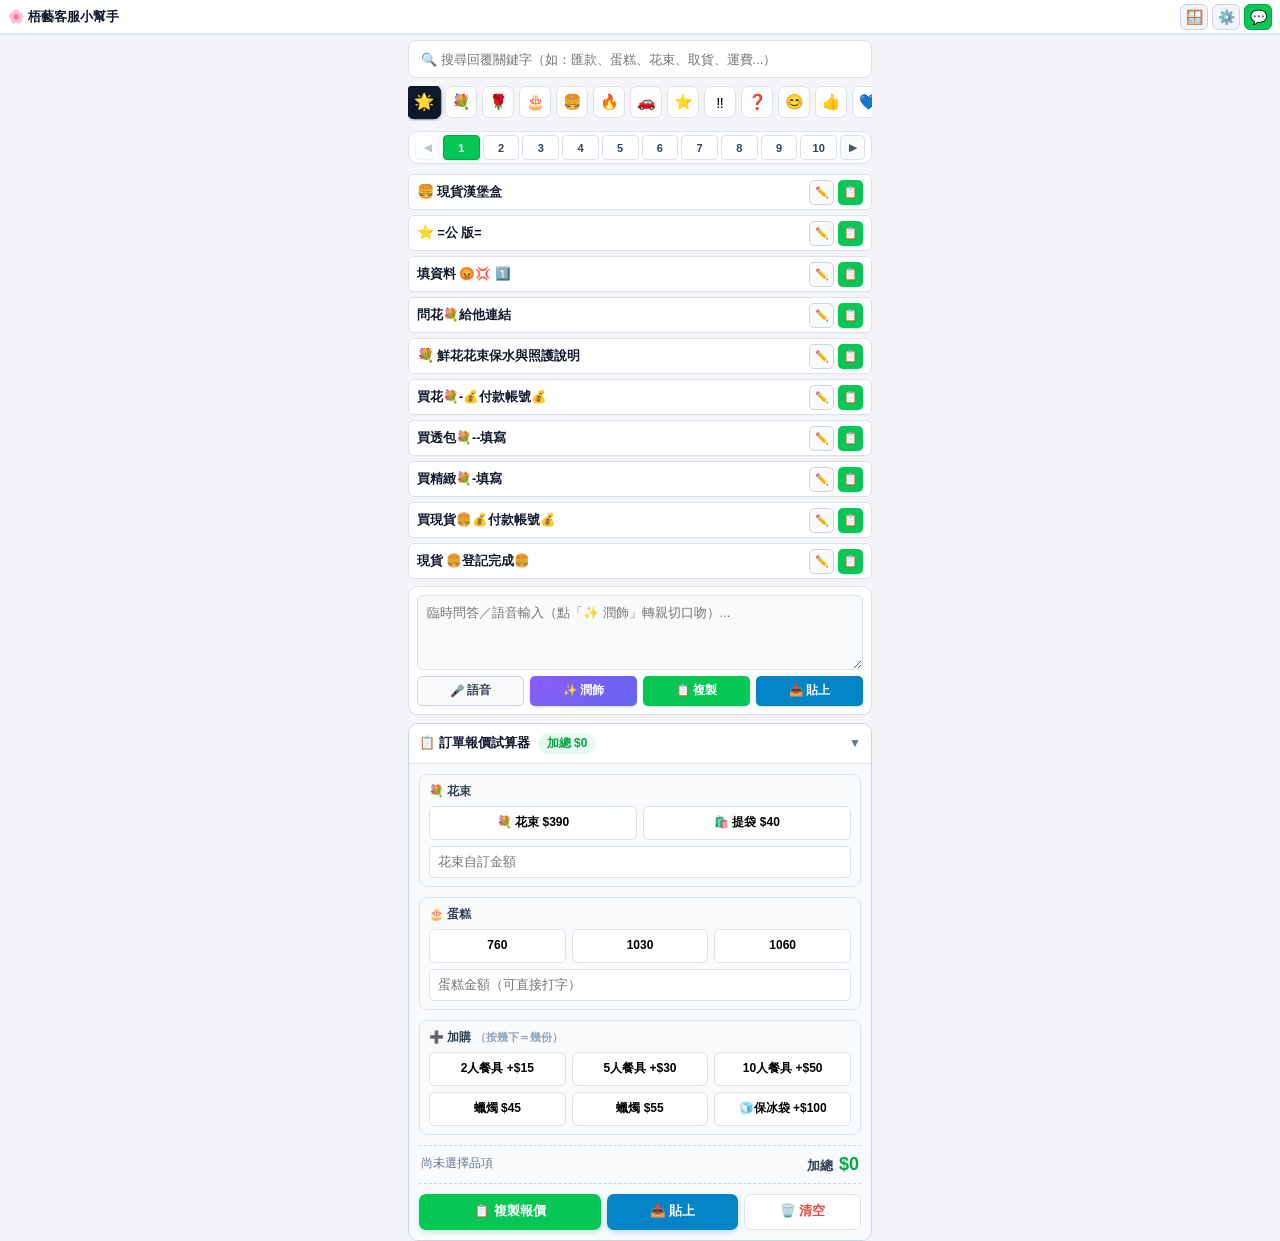
==== wuyi-quick-reply-extension/sidepanel.html @ 1330f74b "整理 1.0.6 擴充來源為可審閱目錄 Co-authored-by: wuyi-studio <wuyi-studio@users.noreply.github.com>" ====
<!DOCTYPE html>
<html lang="zh-Hant">
<head>
  <meta charset="UTF-8">
  <meta name="viewport" content="width=device-width, initial-scale=1.0">
  <title>梧藝客服小幫手</title>
  <link rel="stylesheet" href="sidepanel.css">
  <link rel="stylesheet" href="extension.css">
</head>
<body class="mode-right">

  <!-- 頂部固定資訊列 -->
  <header class="top-header sp-header">
    <span class="app-title">🌸 梧藝客服小幫手</span>
    <div class="sp-header-icons">
      <button type="button" class="sp-icon-btn" id="btnWindowToggle" title="切換成小視窗" aria-label="切換成小視窗">🪟</button>
      <button type="button" class="sp-icon-btn" data-on-click="openManageModal()" title="管理／匯入常用回覆" aria-label="管理／匯入">⚙️</button>
      <a href="https://chat.line.biz/" target="_blank" rel="noopener" class="sp-icon-btn sp-icon-line" title="在新分頁開啟 LINE 官方帳號網頁版聊天" aria-label="開啟 LINE 聊天">💬</a>
    </div>
  </header>

  <main class="container">

    <!-- 1. 常用回覆問題列表 (左欄 / 置頂) -->
    <section class="faq-section">
      <!-- 搜尋與分類膠囊 (純 EMOJI) -->
      <div class="search-filter-row">
        <input type="text" class="search-input-box" id="searchInput" placeholder="🔍 搜尋回覆關鍵字（如：匯款、蛋糕、花束、取貨、運費...）" data-on-input="filterReplies()">
        <div class="category-pills">
          <button type="button" class="cat-pill active" data-on-click="selectCategory('all', this)">🌟</button>
          <button type="button" class="cat-pill" data-on-click="selectCategory('💐', this)">💐</button>
          <button type="button" class="cat-pill" data-on-click="selectCategory('🌹', this)">🌹</button>
          <button type="button" class="cat-pill" data-on-click="selectCategory('🎂', this)">🎂</button>
          <button type="button" class="cat-pill" data-on-click="selectCategory('🍔', this)">🍔</button>
          <button type="button" class="cat-pill" data-on-click="selectCategory('🔥', this)">🔥</button>
          <button type="button" class="cat-pill" data-on-click="selectCategory('🚗', this)">🚗</button>
          <button type="button" class="cat-pill" data-on-click="selectCategory('⭐️', this)">⭐️</button>
          <button type="button" class="cat-pill" data-on-click="selectCategory('‼️', this)">‼️</button>
          <button type="button" class="cat-pill" data-on-click="selectCategory('❓', this)">❓</button>
          <button type="button" class="cat-pill" data-on-click="selectCategory('😊', this)">😊</button>
          <button type="button" class="cat-pill" data-on-click="selectCategory('👍', this)">👍</button>
          <button type="button" class="cat-pill" data-on-click="selectCategory('💙', this)">💙</button>
          <button type="button" class="cat-pill" data-on-click="selectCategory('❤️', this)">❤️</button>
        </div>
      </div>

      <!-- 10 頁切換列 (極簡單列) -->
      <div class="page-nav-container">
        <div class="page-pills-row" id="mainPagePills">
          <!-- ◀ 1 2 3 4 5 6 7 8 9 10 ▶ 由 JS 動態生成 -->
        </div>
      </div>

      <!-- 回覆問題列表 (只顯示標題與三按鈕) -->
      <div class="reply-cards-list" id="repliesContainer">
        <!-- 由 JavaScript 動態渲染回覆卡片 -->
      </div>
    </section>

    <!-- 右側輔助區塊 (靠下分割時顯示於右欄，靠右分割時順排在下方) -->
    <div class="side-dock-container">
      <!-- 2. 精簡版：語音輸入 ＆ AI 潤飾快速條 (單列整合) -->
      <section class="compact-ai-bar sp-ai-bar">
        <textarea class="compact-ai-textarea sp-ai-textarea" id="draftInput" rows="3" placeholder="臨時問答／語音輸入（點「✨ 潤飾」轉親切口吻）..."></textarea>
        <div class="sp-ai-actions">
          <button type="button" class="btn-voice-pill" id="btnVoice" data-on-click="toggleVoiceInput()" title="點擊語音輸入">
            <span id="voiceIcon">🎤</span>
            <span id="voiceText">語音</span>
          </button>
          <button type="button" class="btn-ai-pill" data-on-click="polishWithAI()" title="AI 一鍵潤飾為客氣親切口吻">
            <span>✨ 潤飾</span>
          </button>
          <button type="button" class="btn-copy-pill" data-on-click="copyDraftText()" title="複製到剪貼簿">
            <span>📋 複製</span>
          </button>
          <button type="button" class="btn-copy-pill btn-paste-pill" data-on-click="pasteDraftText()" title="貼進目前開著的 LINE 客人對話框（不會自動傳送）">
            <span>📥 貼上</span>
          </button>
        </div>
      </section>

      <!-- 3. 收摺式：訂單報價試算器 (原本小幫手功能完整保留) -->
      <section class="collapse-card sp-quote" id="quoteCollapse">
        <div class="collapse-header" data-on-click="toggleQuoteCollapse()">
          <div class="collapse-title-group">
            <span class="collapse-title">📋 訂單報價試算器</span>
            <span class="collapse-total-pill" id="totalBadge">加總 $0</span>
          </div>
          <span class="collapse-arrow">▼</span>
        </div>

        <div class="collapse-body sp-quote-body">
          <div class="sp-q-section">
            <div class="sp-q-title">💐 花束</div>
            <div class="sp-q-grid sp-q-grid-2">
              <button type="button" class="btn-item-toggle" id="btnFlower" data-on-click="toggleFlower()">💐 花束 $390</button>
              <button type="button" class="btn-item-toggle" id="btnBag" data-on-click="toggleBag()">🛍️ 提袋 $40</button>
            </div>
            <input type="number" class="q-input sp-q-input" id="flowerCustomPrice" placeholder="花束自訂金額" data-on-input="onFlowerCustomInput()">
          </div>

          <div class="sp-q-section">
            <div class="sp-q-title">🎂 蛋糕</div>
            <div class="sp-q-grid sp-q-grid-3">
              <button type="button" class="btn-item-toggle" id="cp760" data-on-click="setCakePreset(760)">760</button>
              <button type="button" class="btn-item-toggle" id="cp1030" data-on-click="setCakePreset(1030)">1030</button>
              <button type="button" class="btn-item-toggle" id="cp1060" data-on-click="setCakePreset(1060)">1060</button>
            </div>
            <input type="number" class="q-input sp-q-input" id="cakeCustomPrice" placeholder="蛋糕金額（可直接打字）" data-on-input="onCakeCustomInput()">
          </div>

          <div class="sp-q-section">
            <div class="sp-q-title">➕ 加購 <span class="sp-q-hint">（按幾下＝幾份）</span></div>
            <div class="sp-q-grid sp-q-grid-3">
              <button type="button" class="btn-addon-cycle" id="btnU2" data-on-click="cycleAddon('u2', 15, '2人餐具')">2人餐具 +$15</button>
              <button type="button" class="btn-addon-cycle" id="btnU5" data-on-click="cycleAddon('u5', 30, '5人餐具')">5人餐具 +$30</button>
              <button type="button" class="btn-addon-cycle" id="btnU10" data-on-click="cycleAddon('u10', 50, '10人餐具')">10人餐具 +$50</button>
              <button type="button" class="btn-addon-cycle" id="btnC45" data-on-click="cycleAddon('c45', 45, '蠟燭$45')">蠟燭 $45</button>
              <button type="button" class="btn-addon-cycle" id="btnC55" data-on-click="cycleAddon('c55', 55, '蠟燭$55')">蠟燭 $55</button>
              <button type="button" class="btn-addon-cycle" id="btnIce" data-on-click="toggleIceBag()">🧊保冰袋 +$100</button>
            </div>
          </div>

          <div class="sp-q-total">
            <div class="sp-q-total-items" id="quoteTotalItems">尚未選擇品項</div>
            <div class="sp-q-total-sum">加總 <b id="quoteTotalValue">$0</b></div>
          </div>

          <div class="sp-q-actions">
            <button type="button" class="btn-quote-copy" data-on-click="copyQuoteText()"><span>📋 複製報價</span></button>
            <button type="button" class="btn-quote-copy btn-quote-paste" data-on-click="pasteQuoteText()" title="貼進目前開著的 LINE 客人對話框（不會自動傳送）"><span>📥 貼上</span></button>
            <button type="button" class="btn-quote-reset" data-on-click="resetQuote()"><span>🗑️ 清空</span></button>
          </div>
        </div>
      </section>
    </div>

  </main>

  <!-- 管理與匯入常用回覆 Modal -->
  <div class="modal-backdrop" id="manageModal" data-on-click="closeModalOnBg(event)">
    <div class="modal-box">
      <div class="modal-top">
        <span class="modal-title">⚙️ 常用回覆管理與批次匯入</span>
        <button type="button" class="btn-modal-close" data-on-click="closeManageModal()">✕</button>
      </div>

      <!-- 分頁切換 -->
      <div class="modal-tab-bar">
        <button type="button" class="modal-tab-btn active" id="tabBtnBatch" data-on-click="switchModalTab('batch')">📥 10 筆匯入設定</button>
        <button type="button" class="modal-tab-btn" id="tabBtnSingle" data-on-click="switchModalTab('single')">➕ 新增單筆</button>
        <button type="button" class="modal-tab-btn" id="tabBtnList" data-on-click="switchModalTab('list')">📝 現有回覆清單</button>
      </div>

      <!-- Tab 1: 10 頁 x 10 欄位設定 -->
      <div class="modal-tab-content active" id="tabContentBatch">
        <div style="display:flex; justify-content:space-between; align-items:center; margin-bottom:8px; background:#f8fafc; padding:6px 8px; border-radius:6px; border:1px solid var(--border);">
          <span style="font-size:12px; font-weight:700; color:#0f172a;">選擇管理頁數：</span>
          <div class="modal-page-selector" id="modalPageSelector">
            <!-- 1 ~ 10 page buttons -->
          </div>
        </div>

        <div style="font-size:11.5px; color:#64748b; margin-bottom:6px; display:flex; justify-content:space-between; align-items:center;">
          <span>正在編輯：<b id="editingPageLabel" style="color:var(--primary-dark);">第 1 頁（欄位 #1 ~ #10）</b></span>
          <button type="button" class="btn-reset-data" style="padding:1px 6px; font-size:10.5px;" data-on-click="clearCurrentModalPageSlots()">清空本頁 10 格</button>
        </div>
        
        <div id="tenSlotsContainer" style="display:flex; flex-direction:column; gap:8px; max-height:330px; overflow-y:auto; padding-right:4px;">
          <!-- 10 個卡位由 JS 動態生成 -->
        </div>

        <div style="display:flex; justify-content:space-between; align-items:center; margin-top:10px; border-top:1px solid var(--border); padding-top:8px; gap:6px; flex-wrap:wrap;">
          <div style="display:flex; gap:4px;">
            <button type="button" class="btn-reset-data" data-on-click="exportBackupJson()" title="將所有編輯好的常用回覆下載為 JSON 備份檔">💾 備份下載</button>
            <button type="button" class="btn-reset-data" data-on-click="triggerImportJson()" title="還原上傳備份檔">📂 還原匯入</button>
            <input type="file" id="backupFileInput" accept=".json" style="display:none;" data-on-change="handleImportFile(event)">
            <button type="button" class="btn-reset-data" data-on-click="resetToDefaultReplies()">🔄 恢復官方</button>
          </div>
          <button type="button" class="btn-primary-modal" data-on-click="saveCurrentModalPageSlots()">💾 儲存本頁 10 筆回覆</button>
        </div>
      </div>

      <!-- Tab 2: 單筆新增 -->
      <div class="modal-tab-content" id="tabContentSingle">
        <div style="display:flex; flex-direction:column; gap:8px;">
          <div>
            <label style="font-size:11.5px; font-weight:700; color:#334155;">回覆標題：</label>
            <input type="text" id="newReplyTitle" class="modal-input" placeholder="例如：常客優惠折扣說明">
          </div>
          <div>
            <label style="font-size:11.5px; font-weight:700; color:#334155;">類別標籤：</label>
            <select id="newReplyCat" class="modal-input" style="font-size:14px;">
              <option value="💐">💐</option>
              <option value="🌹">🌹</option>
              <option value="🎂">🎂</option>
              <option value="🍔">🍔</option>
              <option value="🔥">🔥</option>
              <option value="🚗">🚗</option>
              <option value="⭐️">⭐️</option>
              <option value="‼️">‼️</option>
              <option value="❓">❓</option>
              <option value="😊">😊</option>
              <option value="👍">👍</option>
              <option value="💙">💙</option>
              <option value="❤️">❤️</option>
            </select>
          </div>
          <div>
            <label style="font-size:11.5px; font-weight:700; color:#334155;">回覆內文：</label>
            <textarea id="newReplyText" class="modal-textarea" style="height:100px;" placeholder="輸入完整回覆內容..."></textarea>
          </div>
          <button type="button" class="btn-primary-modal" style="width:100%; height:36px;" data-on-click="saveSingleReply()">
            ➕ 儲存新增回覆
          </button>
        </div>
      </div>

      <!-- Tab 3: 現有列表管理 (可刪除) -->
      <div class="modal-tab-content" id="tabContentList">
        <div id="modalRepliesList" style="display:flex; flex-direction:column; gap:6px; max-height:280px; overflow-y:auto;">
          <!-- 動態渲染清單與刪除按鈕 -->
        </div>
      </div>

    </div>
  </div>

  <!-- 單筆編輯 Modal (Requirement 4: 編輯文字內容) -->
  <div class="modal-backdrop" id="editModal" data-on-click="closeEditModalOnBg(event)">
    <div class="modal-box">
      <div class="modal-top">
        <span class="modal-title">✏️ 編輯回覆內容</span>
        <button type="button" class="btn-modal-close" data-on-click="closeEditModal()">✕</button>
      </div>
      <input type="hidden" id="editReplyId">
      <div style="display:flex; flex-direction:column; gap:9px;">
        <div>
          <label style="font-size:11.5px; font-weight:700; color:#334155;">回覆標題：</label>
          <input type="text" id="editReplyTitle" class="modal-input" placeholder="例如：玉山銀行匯款帳號">
        </div>
        <div>
          <label style="font-size:11.5px; font-weight:700; color:#334155;">類別標籤：</label>
          <select id="editReplyCat" class="modal-input" style="font-size:14px;">
            <option value="💐">💐</option>
            <option value="🌹">🌹</option>
            <option value="🎂">🎂</option>
            <option value="🍔">🍔</option>
            <option value="🔥">🔥</option>
            <option value="🚗">🚗</option>
            <option value="⭐️">⭐️</option>
            <option value="‼️">‼️</option>
            <option value="❓">❓</option>
            <option value="😊">😊</option>
            <option value="👍">👍</option>
            <option value="💙">💙</option>
            <option value="❤️">❤️</option>
          </select>
        </div>
        <div>
          <label style="font-size:11.5px; font-weight:700; color:#334155;">回覆文字內容：</label>
          <textarea id="editReplyText" class="modal-textarea" style="height:120px;" placeholder="輸入回覆內容..."></textarea>
        </div>
        <div style="display:flex; gap:8px; justify-content:flex-end; margin-top:4px;">
          <button type="button" class="btn-reset-data" data-on-click="closeEditModal()">取消</button>
          <button type="button" class="btn-primary-modal" data-on-click="saveEditReply()">💾 儲存修改</button>
        </div>
      </div>
    </div>
  </div>

  <!-- 移動欄位與換頁數 Modal (長按3秒觸發) -->
  <div class="modal-backdrop" id="moveModal" data-on-click="closeMoveModalOnBg(event)">
    <div class="modal-box" style="max-width: 440px;">
      <div class="modal-top">
        <span class="modal-title">📍 移動欄位與更換頁數</span>
        <button type="button" class="btn-modal-close" data-on-click="closeMoveModal()">✕</button>
      </div>

      <!-- 正在移動的項目提示 -->
      <div style="background:#f8fafc; border:1px solid #cbd5e1; border-radius:7px; padding:9px 12px; margin-bottom:12px;">
        <div style="font-size:11px; color:#64748b; margin-bottom:3px;">選取的回覆項目：</div>
        <div id="moveItemPreview" style="font-size:13.5px; font-weight:800; color:#0f172a; white-space:nowrap; overflow:hidden; text-overflow:ellipsis;">
          <!-- 項目標題 -->
        </div>
        <div style="font-size:11.5px; color:#0284c7; font-weight:700; margin-top:3px; display:flex; align-items:center; gap:4px;">
          <span>📌 目前位置：</span>
          <span id="moveSourceLocation" style="background:#e0f2fe; padding:1px 6px; border-radius:4px;">第 1 頁 - 欄位 #1</span>
        </div>
      </div>

      <!-- 1. 本頁快速微調順序 -->
      <div style="margin-bottom:14px; background:#fff; border:1px solid #e2e8f0; border-radius:7px; padding:9px 11px;">
        <div style="font-size:11.5px; font-weight:700; color:#334155; margin-bottom:6px;">⚡ 本頁快速微調順序：</div>
        <div style="display:grid; grid-template-columns: 1fr 1fr 1fr 1fr; gap:5px;">
          <button type="button" class="btn-reset-data" style="padding:6px 2px; font-size:11.5px; text-align:center;" data-on-click="moveSlotRelative(-1)">⬆️ 上移</button>
          <button type="button" class="btn-reset-data" style="padding:6px 2px; font-size:11.5px; text-align:center;" data-on-click="moveSlotRelative(1)">⬇️ 下移</button>
          <button type="button" class="btn-reset-data" style="padding:6px 2px; font-size:11.5px; text-align:center;" data-on-click="moveSlotToExtremes('top')">🔝 移到最前</button>
          <button type="button" class="btn-reset-data" style="padding:6px 2px; font-size:11.5px; text-align:center;" data-on-click="moveSlotToExtremes('bottom')">🔚 移到最後</button>
        </div>
      </div>

      <!-- 2. 指定移動至其他頁數或欄位 -->
      <div style="background:#fff; border:1px solid #e2e8f0; border-radius:7px; padding:9px 11px;">
        <div style="font-size:11.5px; font-weight:700; color:#334155; margin-bottom:6px;">🚀 指定跨頁／換欄位：</div>
        <div style="display:flex; gap:8px; align-items:center; margin-bottom:8px;">
          <div style="flex:1;">
            <label style="font-size:11px; font-weight:600; color:#64748b; display:block; margin-bottom:3px;">目標頁數 (1~10)：</label>
            <select id="targetPageSelect" class="modal-input" style="height:32px; font-size:12.5px;" data-on-change="updateTargetSlotOptions()">
              <!-- 由 JS 動態生成 1 ~ 10 頁 -->
            </select>
          </div>
          <div style="flex:1;">
            <label style="font-size:11px; font-weight:600; color:#64748b; display:block; margin-bottom:3px;">目標欄位 (#1~#10)：</label>
            <select id="targetSlotSelect" class="modal-input" style="height:32px; font-size:12px;">
              <!-- 由 JS 動態生成 1 ~ 10 格及該格預覽 -->
            </select>
          </div>
        </div>

        <div style="display:flex; gap:6px;">
          <button type="button" class="btn-primary-modal" style="flex:1; justify-content:center; height:36px;" data-on-click="executeMove('swap')">
            🔄 與目標互換
          </button>
          <button type="button" class="btn-primary-modal" style="flex:1; justify-content:center; height:36px; background:#0284c7;" data-on-click="executeMove('insert')">
            📥 插入此位置
          </button>
        </div>
      </div>
    </div>
  </div>

  <!-- 浮動提示 Toast -->
  <div class="toast" id="toast">
    <span id="toastIcon">✅</span>
    <span id="toastMsg">已複製！請直接貼到官方 LINE 對話框</span>
  </div>

  <script src="events.js"></script>
  <script src="paste.js"></script>
  <script src="window-mode.js"></script>
  <script src="app.js"></script>
</body>
</html>
---- wuyi-quick-reply-extension/sidepanel.css ----
:root {
      --primary: #06c755;
      --primary-dark: #05a847;
      --primary-light: #e8f9ee;
      --ai-purple: #8b5cf6;
      --ai-purple-light: #f3e8ff;
      --bg: #f3f5f8;
      --card-bg: #ffffff;
      --text: #191c21;
      --text-sub: #64748b;
      --border: #dbe2ea;
      --border-focus: #06c755;
      --radius: 10px;
    }

    * {
      box-sizing: border-box;
      margin: 0;
      padding: 0;
      -webkit-tap-highlight-color: transparent;
      font-family: -apple-system, BlinkMacSystemFont, "SF Pro Text", "Segoe UI", "PingFang TC", "Microsoft JhengHei", Roboto, sans-serif;
    }

    html, body {
      height: 100%;
      background: var(--bg);
      color: var(--text);
    }

    body {
      display: flex;
      flex-direction: column;
      overflow-x: hidden;
      overflow-y: auto;
      padding-bottom: 24px;
    }

    /* 頂部固定列 */
    .top-header {
      background: #ffffff;
      border-bottom: 1px solid var(--border);
      padding: 8px 14px;
      display: flex;
      justify-content: space-between;
      align-items: center;
      position: sticky;
      top: 0;
      z-index: 100;
      box-shadow: 0 1px 3px rgba(0,0,0,0.03);
      gap: 10px;
    }

    .brand-group {
      display: flex;
      align-items: center;
      gap: 10px;
    }

    .app-title {
      font-size: 14.5px;
      font-weight: 800;
      color: #0f172a;
      display: flex;
      align-items: center;
      gap: 5px;
      white-space: nowrap;
    }

    /* 分割畫面切換按鈕群組 */
    .split-mode-group {
      display: flex;
      gap: 5px;
      align-items: center;
    }

    .btn-split-toggle {
      height: 27px;
      padding: 0 9px;
      background: #f8fafc;
      color: #475569;
      border: 1.2px solid #cbd5e1;
      border-radius: 6px;
      font-size: 11px;
      font-weight: 700;
      cursor: pointer;
      display: flex;
      align-items: center;
      gap: 3px;
      transition: all 0.15s;
      white-space: nowrap;
    }

    .btn-split-toggle:hover {
      background: #e2e8f0;
      color: #0f172a;
    }

    .btn-split-toggle.active {
      background: var(--primary);
      color: #ffffff;
      border-color: var(--primary-dark);
      box-shadow: 0 1px 3px rgba(6, 199, 85, 0.25);
    }

    .header-actions {
      display: flex;
      gap: 6px;
      align-items: center;
    }

    .btn-manage-open {
      background: #f1f5f9;
      color: #334155;
      border: 1px solid #cbd5e1;
      padding: 4px 10px;
      height: 27px;
      border-radius: 6px;
      font-size: 11px;
      font-weight: 700;
      cursor: pointer;
      display: flex;
      align-items: center;
      gap: 4px;
      transition: all 0.12s;
      white-space: nowrap;
    }
    .btn-manage-open:hover {
      background: #e2e8f0;
      color: #0f172a;
    }

    .btn-line-open {
      background: var(--primary);
      color: #fff;
      border: none;
      padding: 4px 10px;
      height: 27px;
      border-radius: 6px;
      font-size: 11px;
      font-weight: 700;
      cursor: pointer;
      display: flex;
      align-items: center;
      gap: 4px;
      text-decoration: none;
      box-shadow: 0 1px 3px rgba(6, 199, 85, 0.2);
      white-space: nowrap;
    }

    /* 主內容容器 */
    .container {
      width: 100%;
      margin: 8px auto;
      padding: 0 10px;
      display: flex;
      flex-direction: column;
      gap: 8px;
      transition: max-width 0.2s;
    }

    .side-dock-container {
      display: flex;
      flex-direction: column;
      gap: 8px;
    }

    /* 模式 1：靠右顯示 (適合 Chrome 左右分割畫面時放在右側 - 直式緊湊單欄) */
    body.mode-right .container {
      max-width: 480px;
      margin: 6px auto 10px auto;
      padding: 0 8px;
      gap: 7px;
    }

    /* 模式 2：靠下顯示 (適合 Chrome 上下分割畫面堆疊在下方 - 橫向雙欄極致無滾動) */
    body.mode-bottom .top-header {
      padding: 3px 10px;
      height: 32px;
    }
    body.mode-bottom .app-title {
      font-size: 13px;
    }
    body.mode-bottom .btn-split-toggle,
    body.mode-bottom .btn-manage-open,
    body.mode-bottom .btn-line-open {
      height: 24px;
      padding: 0 7px;
      font-size: 10.5px;
    }

    body.mode-bottom .container {
      max-width: 100%;
      margin: 4px 0 2px 0;
      padding: 0 8px;
      display: grid;
      grid-template-columns: minmax(0, 1.25fr) minmax(0, 1fr);
      gap: 8px;
      align-items: start;
    }

    body.mode-bottom .faq-section {
      grid-column: 1 / 2;
    }

    body.mode-bottom .side-dock-container {
      grid-column: 2 / 3;
      display: flex;
      flex-direction: column;
      gap: 5px;
    }

    /* 靠下模式：常用回覆 2 欄並列 (雙排 5 列，全部 10 格一覽無遺，免滾動！) */
    body.mode-bottom .search-filter-row {
      display: flex;
      align-items: center;
      gap: 5px;
      margin-bottom: 2px;
    }
    body.mode-bottom .search-input-box {
      width: 135px;
      flex-shrink: 0;
      height: 24px;
      font-size: 11px;
      padding: 0 6px;
    }
    body.mode-bottom .category-pills {
      flex: 1;
      min-width: 0;
      gap: 2px;
      padding-bottom: 0;
    }
    body.mode-bottom .cat-pill {
      min-width: 25px;
      height: 24px;
      font-size: 12.5px;
      padding: 0;
    }
    body.mode-bottom .page-nav-container {
      padding: 2px 4px;
      margin-bottom: 3px;
    }
    body.mode-bottom .page-num-btn,
    body.mode-bottom .btn-page-arrow {
      height: 22px;
      font-size: 10px;
    }

    body.mode-bottom .reply-cards-list {
      display: grid;
      grid-template-columns: 1fr 1fr;
      gap: 3px 6px;
    }

    body.mode-bottom .reply-card,
    body.mode-bottom .empty-slot-card {
      height: 28px;
      padding: 2px 6px;
      border-radius: 5px;
      gap: 4px;
    }

    body.mode-bottom .reply-card-title {
      font-size: 11.5px;
    }

    body.mode-bottom .btn-card-edit {
      width: 21px;
      height: 21px;
      font-size: 9.5px;
      border-radius: 4px;
    }

    body.mode-bottom .btn-main-copy,
    body.mode-bottom .btn-card-send {
      height: 21px;
      padding: 0 5px;
      font-size: 10px;
      border-radius: 4px;
    }

    /* 靠下模式：語音 AI 條超緊湊 */
    body.mode-bottom .compact-ai-bar {
      height: 28px;
      padding: 2px 6px;
      gap: 4px;
    }
    body.mode-bottom .btn-voice-pill,
    body.mode-bottom .btn-ai-pill,
    body.mode-bottom .btn-copy-pill {
      height: 23px;
      padding: 0 7px;
      font-size: 10.5px;
    }
    body.mode-bottom .compact-ai-textarea {
      height: 23px;
      font-size: 11.5px;
      padding: 2px 6px;
    }
    body.mode-bottom .compact-ai-textarea:focus {
      height: 48px;
    }

    /* 靠下模式：報價試算器極致緊湊 */
    body.mode-bottom .collapse-header {
      padding: 3px 8px;
      height: 24px;
    }
    body.mode-bottom .collapse-title {
      font-size: 11.5px;
    }
    body.mode-bottom .collapse-total-pill {
      font-size: 11px;
      padding: 1px 6px;
    }
    body.mode-bottom .collapse-body {
      padding: 4px 6px;
    }
    body.mode-bottom .quote-row-grid {
      gap: 4px;
      margin-bottom: 4px;
    }
    body.mode-bottom .q-box {
      padding: 3px 5px;
      gap: 2px;
    }
    body.mode-bottom .q-label {
      font-size: 10px;
    }
    body.mode-bottom .btn-item-toggle {
      height: 22px;
      font-size: 10px;
    }
    body.mode-bottom .q-input {
      height: 20px;
      font-size: 11px;
      padding: 0 4px;
    }
    body.mode-bottom .addon-grid-wrapper {
      grid-template-columns: repeat(6, 1fr) !important;
      gap: 3px !important;
      margin-bottom: 3px !important;
    }
    body.mode-bottom .btn-addon-cycle {
      height: 23px;
      font-size: 9.5px;
      padding: 0 2px;
    }
    body.mode-bottom .quote-action-bar {
      margin-top: 3px;
      gap: 4px;
    }
    body.mode-bottom .btn-quote-copy {
      height: 27px;
      font-size: 11px;
    }
    body.mode-bottom .btn-quote-reset {
      height: 27px;
      font-size: 10.5px;
    }

    /* ================= 區塊 1：語音輸入 ＆ AI 潤飾快速自訂區 ================= */
    /* ================= 區塊 2：極簡整合式 語音/臨時輸入/AI潤飾條 ================= */
    .compact-ai-bar {
      background: var(--card-bg);
      border-radius: var(--radius);
      border: 1.2px solid var(--border);
      padding: 5px 8px;
      display: flex;
      align-items: center;
      gap: 6px;
      box-shadow: 0 1px 3px rgba(0,0,0,0.02);
    }

    .btn-voice-pill {
      height: 30px;
      padding: 0 9px;
      background: #f8fafc;
      border: 1.2px solid #cbd5e1;
      border-radius: 5px;
      font-size: 11.5px;
      font-weight: 700;
      color: #334155;
      cursor: pointer;
      display: flex;
      align-items: center;
      gap: 3px;
      flex-shrink: 0;
      white-space: nowrap;
      transition: all 0.15s;
    }

    .btn-voice-pill:hover {
      background: #e2e8f0;
      color: #0f172a;
    }

    .btn-voice-pill.recording {
      background: #fee2e2;
      border-color: #ef4444;
      color: #dc2626;
      animation: pulse 1.2s infinite;
    }

    @keyframes pulse {
      0% { transform: scale(1); }
      50% { transform: scale(1.04); }
      100% { transform: scale(1); }
    }

    .compact-ai-textarea {
      flex: 1;
      min-width: 0;
      height: 30px;
      border: 1px solid var(--border);
      border-radius: 5px;
      padding: 5px 8px;
      font-size: 12.5px;
      line-height: 1.35;
      resize: none;
      outline: none;
      background: #f8fafc;
      color: #0f172a;
      transition: all 0.15s;
    }

    .compact-ai-textarea:focus {
      border-color: #8b5cf6;
      background: #fff;
      height: 52px;
    }

    .btn-ai-pill {
      height: 30px;
      padding: 0 10px;
      background: linear-gradient(135deg, #8b5cf6, #6366f1);
      color: #fff;
      border: none;
      border-radius: 5px;
      font-size: 11.5px;
      font-weight: 700;
      cursor: pointer;
      display: flex;
      align-items: center;
      gap: 3px;
      flex-shrink: 0;
      white-space: nowrap;
      box-shadow: 0 1px 2px rgba(99, 102, 241, 0.25);
      transition: all 0.12s;
    }

    .btn-ai-pill:hover {
      opacity: 0.92;
    }

    .btn-ai-pill:active {
      transform: scale(0.96);
    }

    .btn-copy-pill {
      height: 30px;
      padding: 0 10px;
      background: var(--primary);
      color: #fff;
      border: none;
      border-radius: 5px;
      font-size: 11.5px;
      font-weight: 700;
      cursor: pointer;
      display: flex;
      align-items: center;
      gap: 3px;
      flex-shrink: 0;
      white-space: nowrap;
      box-shadow: 0 1px 2px rgba(6, 199, 85, 0.25);
      transition: all 0.12s;
    }

    .btn-copy-pill:hover {
      background: var(--primary-dark);
    }

    .btn-copy-pill:active {
      transform: scale(0.96);
    }

    /* ================= 區塊 2：常用回覆問題列表 ================= */
    .faq-section {
      display: flex;
      flex-direction: column;
      gap: 10px;
    }

    /* 搜尋與分類 */
    .search-filter-row {
      display: flex;
      flex-direction: column;
      gap: 8px;
    }

    .search-input-box {
      width: 100%;
      height: 38px;
      background: #fff;
      border: 1.2px solid var(--border);
      border-radius: 8px;
      padding: 0 12px;
      font-size: 13px;
      outline: none;
      transition: border-color 0.15s;
    }

    .search-input-box:focus {
      border-color: var(--primary);
    }

    .category-pills {
      display: flex;
      gap: 5px;
      overflow-x: auto;
      padding-bottom: 3px;
      -webkit-overflow-scrolling: touch;
    }

    .cat-pill {
      width: 32px;
      height: 32px;
      min-width: 32px;
      padding: 0;
      border-radius: 7px;
      border: 1.2px solid var(--border);
      background: #ffffff;
      font-size: 15px;
      cursor: pointer;
      display: flex;
      align-items: center;
      justify-content: center;
      transition: all 0.12s;
    }

    .cat-pill:hover {
      background: #f8fafc;
      border-color: #94a3b8;
    }

    .cat-pill.active {
      background: #0f172a;
      border-color: #0f172a;
      box-shadow: 0 1px 4px rgba(15, 23, 42, 0.25);
      transform: scale(1.08);
    }

    /* 10 頁導航切換條 (極簡單行) */
    .page-nav-container {
      background: #ffffff;
      border: 1.2px solid var(--border);
      border-radius: var(--radius);
      padding: 3px 6px;
      box-shadow: 0 1px 2px rgba(0,0,0,0.02);
    }

    .page-pills-row {
      display: flex;
      align-items: center;
      justify-content: space-between;
      gap: 3px;
    }

    .page-num-btn {
      flex: 1;
      height: 25px;
      padding: 0;
      border-radius: 4px;
      border: 1px solid var(--border);
      background: #ffffff;
      color: #334155;
      font-size: 11px;
      font-weight: 700;
      cursor: pointer;
      display: flex;
      align-items: center;
      justify-content: center;
      transition: all 0.12s;
    }

    .page-num-btn:hover {
      background: #f8fafc;
      border-color: #94a3b8;
    }

    .page-num-btn.active {
      background: var(--primary);
      color: #ffffff;
      border-color: var(--primary-dark);
      box-shadow: 0 1px 3px rgba(6, 199, 85, 0.25);
    }

    .btn-page-arrow {
      width: 25px;
      height: 25px;
      padding: 0;
      border-radius: 4px;
      border: 1px solid var(--border);
      background: #f8fafc;
      color: #475569;
      font-size: 10px;
      font-weight: 700;
      cursor: pointer;
      display: flex;
      align-items: center;
      justify-content: center;
      flex-shrink: 0;
      transition: all 0.12s;
    }

    .btn-page-arrow:hover:not(:disabled) {
      background: #e2e8f0;
      color: #0f172a;
    }

    .btn-page-arrow:disabled {
      opacity: 0.35;
      cursor: not-allowed;
    }
    .btn-page-arrow:disabled {
      opacity: 0.35;
      cursor: not-allowed;
    }

    .slot-order-badge {
      font-size: 10px;
      font-weight: 700;
      color: #64748b;
      background: #f1f5f9;
      padding: 1px 5px;
      border-radius: 4px;
    }

    .empty-slot-card {
      border: 1.2px dashed #cbd5e1;
      border-radius: 6px;
      padding: 4px 8px;
      height: 36px;
      display: flex;
      justify-content: space-between;
      align-items: center;
      background: rgba(255, 255, 255, 0.65);
      cursor: pointer;
      transition: all 0.12s;
    }
    .empty-slot-card:hover {
      border-color: var(--primary);
      background: #ffffff;
    }

    /* Modal 分頁選擇按鈕 */
    .modal-page-selector {
      display: flex;
      gap: 3px;
      overflow-x: auto;
      max-width: 320px;
    }
    .modal-page-btn {
      min-width: 27px;
      height: 25px;
      padding: 0 4px;
      border-radius: 5px;
      border: 1px solid var(--border);
      background: #fff;
      font-size: 11px;
      font-weight: 700;
      color: #475569;
      cursor: pointer;
    }
    .modal-page-btn.active {
      background: #0f172a;
      color: #fff;
      border-color: #0f172a;
    }

    /* 常用回覆卡片列表 (精簡縮小版) */
    .reply-cards-list {
      display: flex;
      flex-direction: column;
      gap: 5px;
    }

    .reply-card {
      background: #ffffff;
      border: 1.2px solid var(--border);
      border-radius: 6px;
      padding: 4px 8px;
      height: 36px;
      display: flex;
      justify-content: space-between;
      align-items: center;
      gap: 8px;
      transition: all 0.12s;
      box-shadow: 0 1px 2px rgba(0,0,0,0.02);
      position: relative;
      user-select: none;
      -webkit-user-select: none;
      cursor: grab;
    }

    .reply-card:hover {
      border-color: var(--primary);
      box-shadow: 0 1px 4px rgba(6, 199, 85, 0.08);
    }

    .reply-card.pressing {
      background: #f0fdf4 !important;
      border-color: var(--primary) !important;
      transform: scale(0.985);
    }

    .reply-card.pressing::after {
      content: '';
      position: absolute;
      left: 0;
      bottom: 0;
      height: 3.5px;
      background: linear-gradient(90deg, var(--primary), #8b5cf6);
      width: 0%;
      animation: longPressBar 3s linear forwards;
    }

    @keyframes longPressBar {
      0% { width: 0%; }
      100% { width: 100%; }
    }

    .reply-card.dragging {
      opacity: 0.45;
      border: 1.5px dashed var(--primary);
    }

    .reply-card.drag-over {
      border-color: #8b5cf6 !important;
      background: #f5f3ff !important;
      transform: scale(1.01);
    }

    .empty-slot-card.drag-over {
      border-color: #8b5cf6 !important;
      background: #f5f3ff !important;
    }

    .reply-card-left {
      flex: 1;
      min-width: 0;
      display: flex;
      align-items: center;
      gap: 6px;
      overflow: hidden;
    }

    .reply-emoji-tag {
      font-size: 14px;
      line-height: 1;
      flex-shrink: 0;
    }

    .reply-card-title {
      font-size: 12.5px;
      font-weight: 700;
      color: #0f172a;
      white-space: nowrap;
      overflow: hidden;
      text-overflow: ellipsis;
    }

    .reply-card-right {
      display: flex;
      align-items: center;
      gap: 4px;
      flex-shrink: 0;
    }

    .btn-card-edit {
      width: 25px;
      height: 25px;
      padding: 0;
      background: #f8fafc;
      color: #475569;
      border: 1px solid #cbd5e1;
      border-radius: 5px;
      font-size: 11px;
      font-weight: 600;
      cursor: pointer;
      display: flex;
      align-items: center;
      justify-content: center;
      transition: all 0.12s;
    }
    .btn-card-edit:hover {
      background: #e2e8f0;
      color: #0f172a;
    }

    /* 右邊精簡複製按鈕 */
    .btn-main-copy {
      height: 25px;
      padding: 0 8px;
      background: var(--primary);
      color: #ffffff;
      border: none;
      border-radius: 5px;
      font-size: 11px;
      font-weight: 700;
      cursor: pointer;
      display: flex;
      align-items: center;
      justify-content: center;
      gap: 2px;
      box-shadow: 0 1px 2px rgba(6, 199, 85, 0.2);
      transition: all 0.12s;
      white-space: nowrap;
    }

    .btn-main-copy:hover {
      background: var(--primary-dark);
    }

    .btn-main-copy:active {
      transform: scale(0.96);
    }

    .btn-main-copy.copied {
      background: #0f172a !important;
      color: #34d399 !important;
    }

    /* 精簡送出按鈕 (直發官方 LINE 對話框) */
    .btn-card-send {
      height: 25px;
      padding: 0 8px;
      background: #0284c7;
      color: #ffffff;
      border: none;
      border-radius: 5px;
      font-size: 11px;
      font-weight: 700;
      cursor: pointer;
      display: flex;
      align-items: center;
      justify-content: center;
      gap: 2px;
      box-shadow: 0 1px 2px rgba(2, 132, 199, 0.2);
      transition: all 0.12s;
      white-space: nowrap;
    }

    .btn-card-send:hover {
      background: #0369a1;
    }

    .btn-card-send:active {
      transform: scale(0.96);
    }

    .btn-fill-draft {
      font-size: 10px;
      color: #94a3b8;
      background: transparent;
      border: none;
      cursor: pointer;
      text-align: center;
      margin-top: 1px;
    }

    /* ================= 區塊 3：收摺式訂單報價試算器 ================= */
    .collapse-card {
      background: #ffffff;
      border-radius: var(--radius);
      border: 1.2px solid #cbd5e1;
      overflow: hidden;
      box-shadow: 0 1px 3px rgba(0,0,0,0.02);
    }

    .collapse-header {
      background: #ffffff;
      padding: 11px 14px;
      display: flex;
      justify-content: space-between;
      align-items: center;
      cursor: pointer;
      user-select: none;
      transition: background 0.15s;
    }

    .collapse-header:hover {
      background: #f8fafc;
    }

    .collapse-title-group {
      display: flex;
      align-items: center;
      gap: 8px;
    }

    .collapse-title {
      font-size: 13.5px;
      font-weight: 700;
      color: #0f172a;
    }

    .collapse-total-pill {
      font-size: 12px;
      font-weight: 800;
      color: var(--primary-dark);
      background: var(--primary-light);
      padding: 2px 9px;
      border-radius: 12px;
    }

    .collapse-arrow {
      font-size: 12px;
      color: #64748b;
      transition: transform 0.2s;
    }

    .collapse-card.open .collapse-arrow {
      transform: rotate(180deg);
    }

    .collapse-body {
      display: none;
      padding: 12px 14px;
      border-top: 1px solid var(--border);
      background: #f8fafc;
    }

    .collapse-card.open .collapse-body {
      display: block;
    }

    /* 報價計算元件樣式 */
    .quote-row-grid {
      display: grid;
      grid-template-columns: 1fr 1fr;
      gap: 10px;
      margin-bottom: 10px;
    }

    .q-box {
      background: #ffffff;
      border: 1px solid var(--border);
      border-radius: 7px;
      padding: 8px 10px;
      display: flex;
      flex-direction: column;
      gap: 5px;
    }

    .q-label {
      font-size: 11.5px;
      font-weight: 700;
      color: #475569;
    }

    .btn-item-toggle {
      height: 28px;
      background: #fff;
      border: 1.2px solid var(--border);
      border-radius: 5px;
      font-size: 11.5px;
      font-weight: 600;
      cursor: pointer;
      flex: 1;
      transition: all 0.12s;
    }

    .btn-item-toggle.active {
      border-color: var(--primary);
      background: var(--primary-light);
      color: #0d6832;
      font-weight: 700;
    }

    .q-input {
      width: 100%;
      height: 26px;
      border: 1.2px solid var(--border);
      border-radius: 5px;
      padding: 0 8px;
      font-size: 12px;
      outline: none;
    }

    .addon-grid-wrapper {
      display: grid;
      grid-template-columns: repeat(3, 1fr);
      gap: 6px;
      margin-bottom: 6px;
    }

    .btn-addon-cycle {
      height: 30px;
      border-radius: 6px;
      border: 1.2px solid var(--border);
      background: #fff;
      font-size: 11px;
      font-weight: 600;
      cursor: pointer;
      display: flex;
      align-items: center;
      justify-content: center;
      gap: 3px;
      transition: all 0.12s;
    }

    .btn-addon-cycle.active {
      border-color: var(--primary);
      background: var(--primary-light);
      color: var(--primary-dark);
      font-weight: 700;
    }

    .quote-action-bar {
      display: flex;
      gap: 8px;
      margin-top: 10px;
    }

    .btn-quote-copy {
      flex: 1.5;
      height: 38px;
      background: var(--primary);
      color: #fff;
      border: none;
      border-radius: 7px;
      font-size: 13px;
      font-weight: 700;
      cursor: pointer;
      display: flex;
      align-items: center;
      justify-content: center;
      gap: 6px;
      box-shadow: 0 2px 5px rgba(6, 199, 85, 0.25);
    }

    .btn-quote-reset {
      flex: 0.8;
      height: 38px;
      background: #fff;
      border: 1px solid var(--border);
      border-radius: 7px;
      font-size: 12px;
      font-weight: 600;
      color: #ef4444;
      cursor: pointer;
    }

    /* 懸浮 Toast 提示 */
    .toast {
      position: fixed;
      top: 18px;
      left: 50%;
      transform: translateX(-50%) translateY(-20px);
      background: rgba(15, 23, 42, 0.96);
      color: #ffffff;
      padding: 7px 18px;
      border-radius: 25px;
      font-size: 12.5px;
      font-weight: 600;
      box-shadow: 0 4px 14px rgba(0,0,0,0.15);
      z-index: 1000;
      opacity: 0;
      pointer-events: none;
      transition: all 0.2s ease;
      display: flex;
      align-items: center;
      gap: 6px;
    }

    .toast.show {
      opacity: 1;
      transform: translateX(-50%) translateY(0);
    }
    /* 管理與匯入 Modal */
    .modal-backdrop {
      position: fixed;
      inset: 0;
      background: rgba(15, 23, 42, 0.55);
      backdrop-filter: blur(2px);
      display: none;
      align-items: center;
      justify-content: center;
      z-index: 999;
      padding: 16px;
    }
    .modal-backdrop.show { display: flex; }

    .modal-box {
      background: #ffffff;
      border-radius: 12px;
      width: 100%;
      max-width: 540px;
      padding: 16px;
      box-shadow: 0 10px 25px rgba(0,0,0,0.2);
      display: flex;
      flex-direction: column;
      gap: 12px;
    }

    .modal-top {
      display: flex;
      justify-content: space-between;
      align-items: center;
      border-bottom: 1px solid var(--border);
      padding-bottom: 8px;
    }
    .modal-title {
      font-size: 14px;
      font-weight: 800;
      color: #0f172a;
    }
    .btn-modal-close {
      font-size: 18px;
      border: none;
      background: transparent;
      color: #94a3b8;
      cursor: pointer;
    }

    .modal-tab-bar {
      display: flex;
      gap: 6px;
      background: #f1f5f9;
      padding: 3px;
      border-radius: 7px;
    }
    .modal-tab-btn {
      flex: 1;
      height: 30px;
      border: none;
      background: transparent;
      font-size: 11.5px;
      font-weight: 600;
      color: #64748b;
      border-radius: 5px;
      cursor: pointer;
      transition: all 0.15s;
    }
    .modal-tab-btn.active {
      background: #ffffff;
      color: #0f172a;
      box-shadow: 0 1px 3px rgba(0,0,0,0.06);
      font-weight: 700;
    }

    .modal-tab-content { display: none; }
    .modal-tab-content.active { display: block; }

    .modal-input, .modal-textarea {
      width: 100%;
      border: 1.2px solid var(--border);
      border-radius: 6px;
      padding: 6px 10px;
      font-size: 12.5px;
      outline: none;
    }
    .modal-textarea {
      height: 140px;
      resize: vertical;
      line-height: 1.4;
      font-family: inherit;
    }
    .modal-input:focus, .modal-textarea:focus { border-color: var(--primary); }

    .btn-primary-modal {
      background: var(--primary);
      color: #fff;
      border: none;
      border-radius: 6px;
      padding: 7px 16px;
      font-size: 12.5px;
      font-weight: 700;
      cursor: pointer;
      display: flex;
      align-items: center;
      gap: 4px;
    }
    .btn-reset-data {
      background: #f8fafc;
      color: #64748b;
      border: 1px solid var(--border);
      border-radius: 6px;
      padding: 6px 12px;
      font-size: 11.5px;
      font-weight: 600;
      cursor: pointer;
    }

    /* ================= Chrome 側邊欄版下載＆安裝說明 ================= */
    .btn-ext-download {
      background: #e0f2fe;
      color: #0369a1;
      border: 1px solid #7dd3fc;
      border-radius: 6px;
      padding: 4px 10px;
      height: 27px;
      font-size: 11px;
      font-weight: 700;
      cursor: pointer;
      display: flex;
      align-items: center;
      gap: 3px;
      white-space: nowrap;
      transition: all 0.12s;
    }
    .btn-ext-download:hover { background: #bae6fd; color: #075985; }
    body.mode-bottom .btn-ext-download { height: 24px; padding: 0 7px; font-size: 10.5px; }

    .install-hero {
      display: flex; align-items: center; gap: 12px;
      background: linear-gradient(135deg, #e8f9ee 0%, #e0f2fe 100%);
      border: 1px solid #bbf7d0; border-radius: 10px;
      padding: 12px 14px; margin-bottom: 12px;
    }
    .install-hero-icon {
      width: 44px; height: 44px; border-radius: 10px; flex-shrink: 0;
      background: var(--primary); color: #fff; font-size: 26px; font-weight: 800;
      display: flex; align-items: center; justify-content: center;
      box-shadow: 0 2px 6px rgba(6, 199, 85, 0.3);
    }
    .install-hero-text { font-size: 12.5px; color: #334155; line-height: 1.55; }
    .install-hero-text b { color: #0f172a; font-size: 13.5px; }
    .btn-zip-download {
      display: flex; align-items: center; justify-content: center; gap: 6px;
      width: 100%; height: 42px; margin-bottom: 12px;
      background: var(--primary); color: #fff; text-decoration: none;
      border-radius: 8px; font-size: 14px; font-weight: 800;
      box-shadow: 0 2px 6px rgba(6, 199, 85, 0.3);
    }
    .btn-zip-download:hover { background: var(--primary-dark); }
    .install-steps { list-style: none; margin: 0; padding: 0; display: flex; flex-direction: column; gap: 7px; counter-reset: step; }
    .install-steps li {
      counter-increment: step; position: relative;
      background: #f8fafc; border: 1px solid #e2e8f0; border-radius: 8px;
      padding: 8px 10px 8px 40px; font-size: 12.5px; color: #334155; line-height: 1.55;
    }
    .install-steps li::before {
      content: counter(step); position: absolute; left: 10px; top: 8px;
      width: 21px; height: 21px; border-radius: 50%;
      background: var(--primary); color: #fff; font-size: 11.5px; font-weight: 800;
      display: flex; align-items: center; justify-content: center;
    }
    .install-steps b { color: #0f172a; }
    .install-code-row { display: flex; gap: 6px; align-items: center; margin-top: 5px; }
    .install-code {
      font-family: ui-monospace, Menlo, monospace; font-size: 12.5px; font-weight: 700;
      background: #fff; border: 1px solid #cbd5e1; border-radius: 5px; padding: 3px 8px; color: #0f172a;
      user-select: all;
    }
    .btn-mini-copy {
      height: 26px; padding: 0 9px; border: none; border-radius: 5px;
      background: var(--primary); color: #fff; font-size: 11.5px; font-weight: 700; cursor: pointer;
    }
    .install-note {
      margin-top: 10px; background: #fff7ed; border: 1px solid #fed7aa; border-radius: 8px;
      padding: 8px 10px; font-size: 11.5px; color: #9a3412; line-height: 1.6;
    }
---- wuyi-quick-reply-extension/extension.css ----
/* 擴充功能側邊欄專用微調 */
.btn-paste-pill,
.btn-card-send {
  background: #0284c7;
  box-shadow: 0 1px 2px rgba(2, 132, 199, 0.25);
}
.btn-paste-pill:hover { background: #0369a1; }
.btn-quote-paste {
  flex: 1;
  background: #0284c7;
  box-shadow: 0 2px 5px rgba(2, 132, 199, 0.25);
}
.btn-quote-paste:hover { background: #0369a1; }

/* 側邊欄本身就在右邊，不需要分割畫面切換；讓標題列在窄寬度也放得下 */
.split-mode-group { display: none !important; }
.top-header { flex-wrap: wrap; gap: 6px; }
.header-actions { margin-left: auto; }

/* 1.0.3：整張回覆卡片點一下就貼進 LINE 對話框 */
.reply-card { cursor: pointer; }
.reply-card:hover { background: #f6fef9; }
.reply-card:active { transform: scale(0.99); background: #ecfdf3; }
.reply-card.dragging { cursor: grabbing; }
.reply-card.pasted { animation: wuyiPasted 0.7s ease-out; }
@keyframes wuyiPasted {
  0% { background: #bbf7d0; border-color: var(--primary); }
  100% { background: #ffffff; }
}

/* 1.0.4：貼上失敗時的診斷列 */
.wuyi-diag-bar {
  position: fixed; left: 8px; right: 8px; bottom: 8px; z-index: 9999;
  display: none; align-items: center; gap: 6px;
  background: #fff7ed; border: 1px solid #fdba74; border-radius: 8px;
  padding: 6px 8px; box-shadow: 0 2px 8px rgba(0,0,0,0.12);
  font-size: 11.5px; color: #9a3412;
}
.wuyi-diag-bar.show { display: flex; }
.wuyi-diag-text { flex: 1; line-height: 1.4; }
.wuyi-diag-copy {
  height: 26px; padding: 0 8px; border: none; border-radius: 5px; cursor: pointer;
  background: #ea580c; color: #fff; font-size: 11.5px; font-weight: 700; white-space: nowrap;
}
.wuyi-diag-close { border: none; background: transparent; color: #9a3412; cursor: pointer; font-size: 13px; }

/* ===== 1.0.5：側邊欄版面整理 ===== */
/* 1) 精簡標題列：單行、小標題、圖示按鈕 */
body .top-header.sp-header {
  height: 34px !important; min-height: 34px; padding: 0 8px !important; gap: 6px; box-sizing: border-box;
  flex-wrap: nowrap; justify-content: space-between;
}
.sp-header .app-title { font-size: 13px; font-weight: 800; white-space: nowrap; overflow: hidden; text-overflow: ellipsis; }
.sp-header-icons { display: flex; gap: 4px; flex-shrink: 0; }
.sp-icon-btn {
  width: 28px; height: 26px; padding: 0; border-radius: 6px;
  display: inline-flex; align-items: center; justify-content: center;
  background: #f1f5f9; border: 1px solid #cbd5e1; font-size: 14px; line-height: 1;
  cursor: pointer; text-decoration: none; color: inherit;
}
.sp-icon-btn:hover { background: #e2e8f0; }
.sp-icon-line { background: var(--primary); border-color: var(--primary-dark); }
.sp-icon-line:hover { background: var(--primary-dark); }

/* 2) 臨時問答／語音：輸入框獨佔一行，按鈕在下方 */
body .compact-ai-bar.sp-ai-bar {
  display: flex; flex-direction: column; align-items: stretch; gap: 6px;
  padding: 8px; height: auto;
}
body .sp-ai-bar .sp-ai-textarea {
  width: 100%; box-sizing: border-box; min-height: 64px; height: auto; max-height: 220px;
  resize: vertical; padding: 7px 9px; font-size: 13px; line-height: 1.5;
  white-space: pre-wrap; overflow-y: auto; flex: none;
}
.sp-ai-actions { display: grid; grid-template-columns: repeat(4, 1fr); gap: 6px; }
.sp-ai-actions > button { width: 100%; height: 30px; justify-content: center; padding: 0 4px; }
.sp-ai-actions > button[style*="display: none"] + * { grid-column-start: 1; }

/* 3) 訂單報價試算器：分區、整齊格線、總計列、動作列 */
.sp-quote .collapse-header { padding: 9px 10px; }
.sp-quote .collapse-title { font-size: 13px; }
body .sp-quote-body { padding: 10px; display: flex; flex-direction: column; gap: 10px; }
.sp-q-section {
  background: #f8fafc; border: 1px solid var(--border); border-radius: 8px;
  padding: 8px 9px; display: flex; flex-direction: column; gap: 6px;
}
.sp-q-title { font-size: 12px; font-weight: 800; color: #334155; }
.sp-q-hint { font-weight: 600; color: #94a3b8; font-size: 11px; }
.sp-q-grid { display: grid; gap: 6px; }
.sp-q-grid-2 { grid-template-columns: repeat(2, 1fr); }
.sp-q-grid-3 { grid-template-columns: repeat(3, 1fr); }
body .sp-q-grid > button {
  width: 100%; height: 34px; min-width: 0; margin: 0; padding: 0 4px;
  font-size: 12px; font-weight: 700; line-height: 1.15; border-radius: 6px;
  display: flex; align-items: center; justify-content: center; text-align: center;
  white-space: normal; word-break: keep-all; flex: none;
}
body .sp-q-input { width: 100%; box-sizing: border-box; height: 32px; font-size: 12.5px; margin: 0; }
.sp-q-total {
  display: flex; align-items: center; justify-content: space-between; gap: 8px;
  border-top: 1.5px dashed #cbd5e1; border-bottom: 1.5px dashed #cbd5e1;
  padding: 8px 2px;
}
.sp-q-total-items { font-size: 11.5px; color: #64748b; line-height: 1.5; flex: 1; min-width: 0; }
.sp-q-total-sum { font-size: 13px; font-weight: 700; color: #334155; white-space: nowrap; }
.sp-q-total-sum b { font-size: 18px; color: var(--primary-dark); margin-left: 2px; }
body .sp-q-actions { display: grid; grid-template-columns: 1.4fr 1fr 0.9fr; gap: 6px; margin: 0; }
body .sp-q-actions > button { width: 100%; height: 36px; margin: 0; flex: none; font-size: 12.5px; }

/* 1.0.5：卡片上的 📋 複製改成和 ✏️ 一樣的小方塊，空間讓給標題 */
body .reply-card .btn-main-copy {
  width: 25px; height: 25px; padding: 0; gap: 0; font-size: 12px; flex-shrink: 0;
}
body .reply-card .btn-card-edit { flex-shrink: 0; }
body .reply-card .reply-card-right { gap: 4px; flex-shrink: 0; }
body .reply-card .reply-card-left { flex: 1; min-width: 0; }
body .reply-card .reply-card-title { display: block; overflow: hidden; text-overflow: ellipsis; white-space: nowrap; }

/* 1.0.6：小視窗模式（可縮到約 240px） */
body.popup-mode .sp-header .app-title { font-size: 12px; }
@media (max-width: 300px) {
  .sp-header .app-title { font-size: 12px; }
  .sp-header-icons { gap: 3px; }
  .sp-icon-btn { width: 26px; }
  .sp-ai-actions { grid-template-columns: repeat(2, 1fr); }
  .sp-q-grid-3 { grid-template-columns: repeat(2, 1fr); }
  .sp-quote-body > .sp-q-section:nth-child(2) .sp-q-grid-3 { grid-template-columns: repeat(3, 1fr); } /* 蛋糕 760/1030/1060 維持一排 */
  body .sp-q-actions { grid-template-columns: 1fr 1fr; }
  body .sp-q-actions > .btn-quote-copy:first-child { grid-column: 1 / -1; }
  .sp-q-total { flex-direction: column; align-items: flex-end; gap: 2px; }
  .sp-q-total-items { align-self: stretch; }
  body .reply-card { padding: 4px 6px; gap: 4px; }
  body .reply-card .reply-card-title { font-size: 12px; }
  .page-pills-row { gap: 2px !important; }
  .page-pills-row button { min-width: 0 !important; padding: 0 !important; flex: 1 1 0 !important; font-size: 11px !important; }
  .container { padding: 0 6px !important; }
}
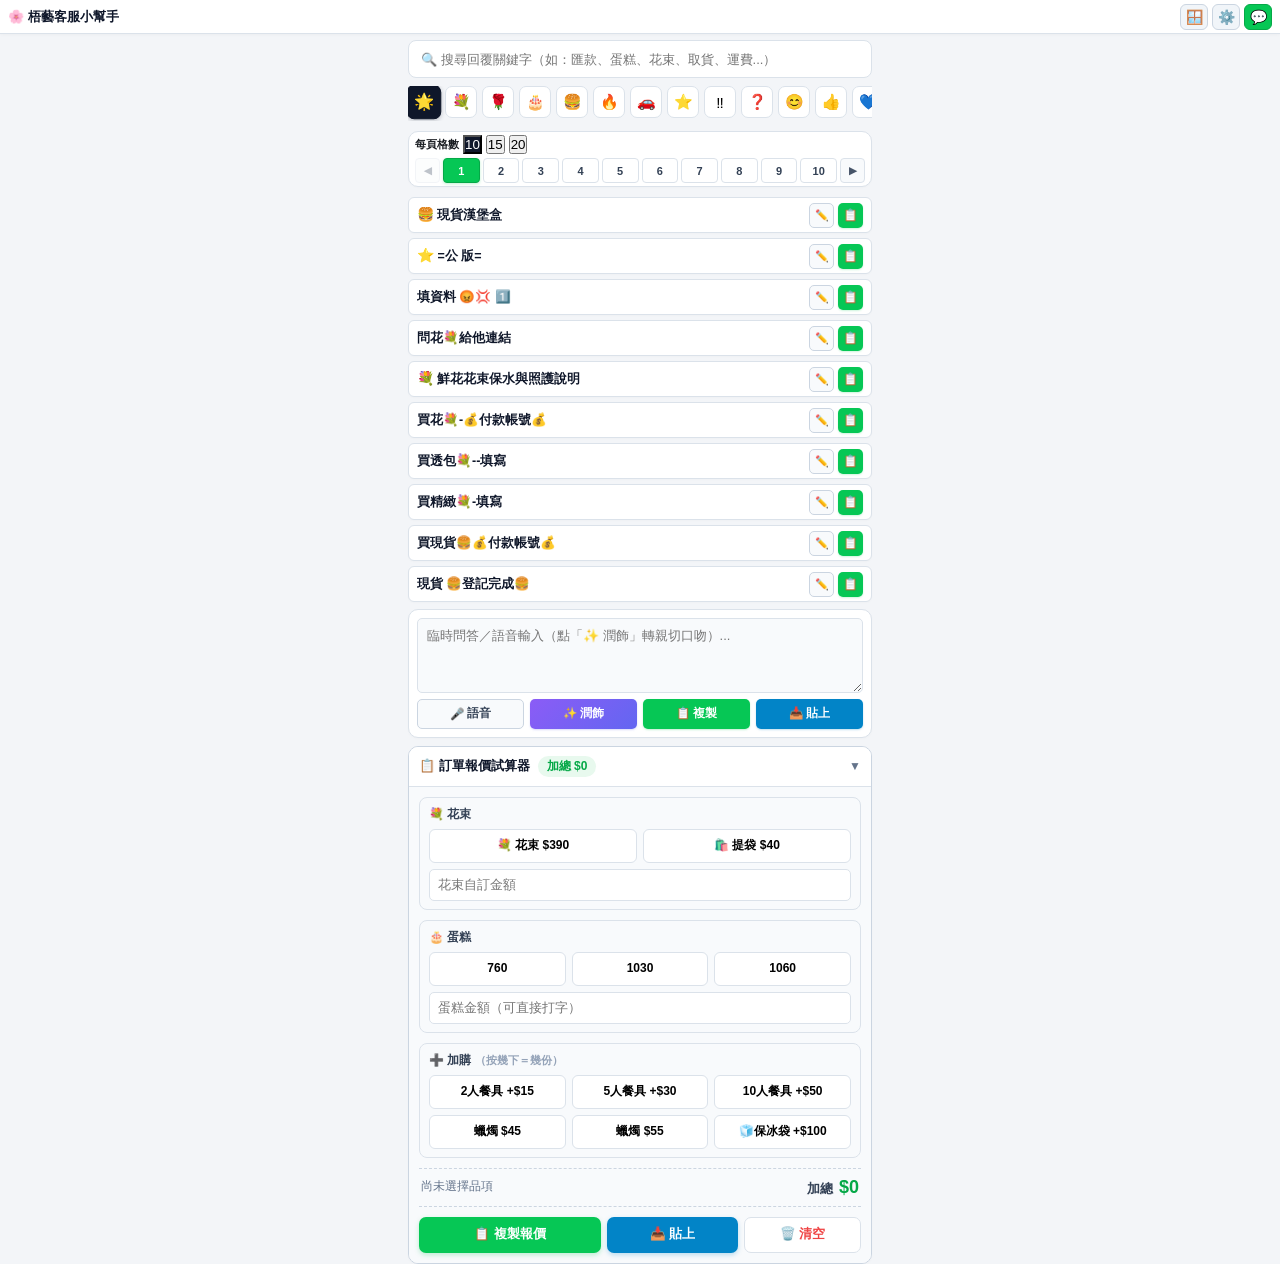
==== commit fccb4cb8: "接上每頁格數與不刪除隱藏格的列表 Co-authored-by: wuyi-studio <wuyi-studio@users.noreply.github.com>" ====
--- a/wuyi-quick-reply-extension/sidepanel.html
+++ b/wuyi-quick-reply-extension/sidepanel.html
@@ -46,6 +46,7 @@
 
       <!-- 10 頁切換列 (極簡單列) -->
       <div class="page-nav-container">
+        <div class="slots-per-page" id="slotsPerPageControl" role="group" aria-label="每頁格數"></div>
         <div class="page-pills-row" id="mainPagePills">
           <!-- ◀ 1 2 3 4 5 6 7 8 9 10 ▶ 由 JS 動態生成 -->
         </div>
@@ -336,6 +337,7 @@
     <span id="toastMsg">已複製！請直接貼到官方 LINE 對話框</span>
   </div>
 
+  <script src="model.js"></script>
   <script src="events.js"></script>
   <script src="paste.js"></script>
   <script src="window-mode.js"></script>
--- a/wuyi-quick-reply-extension/sidepanel.css
+++ b/wuyi-quick-reply-extension/sidepanel.css
@@ -550,6 +550,12 @@
     }
 
     /* 10 頁導航切換條 (極簡單行) */
+    .slots-per-page { display: flex; gap: 4px; align-items: center; font-size: 11px; font-weight: 700; margin-bottom: 4px; }
+    .slots-per-page button.active { background: #0f172a; color: #fff; }
+    .page-num-btn .hidden-dot { width: 5px; height: 5px; border-radius: 50%; background: #0284c7; display: inline-block; margin-left: 2px; }
+    .hidden-slot-badge { font-size: 10px; color: #0284c7; font-weight: 700; }
+    .hidden-notice { font-size: 12px; color: #0369a1; background: #f0f9ff; border: 1px solid #bae6fd; border-radius: 6px; padding: 6px 8px; }
+
     .page-nav-container {
       background: #ffffff;
       border: 1.2px solid var(--border);
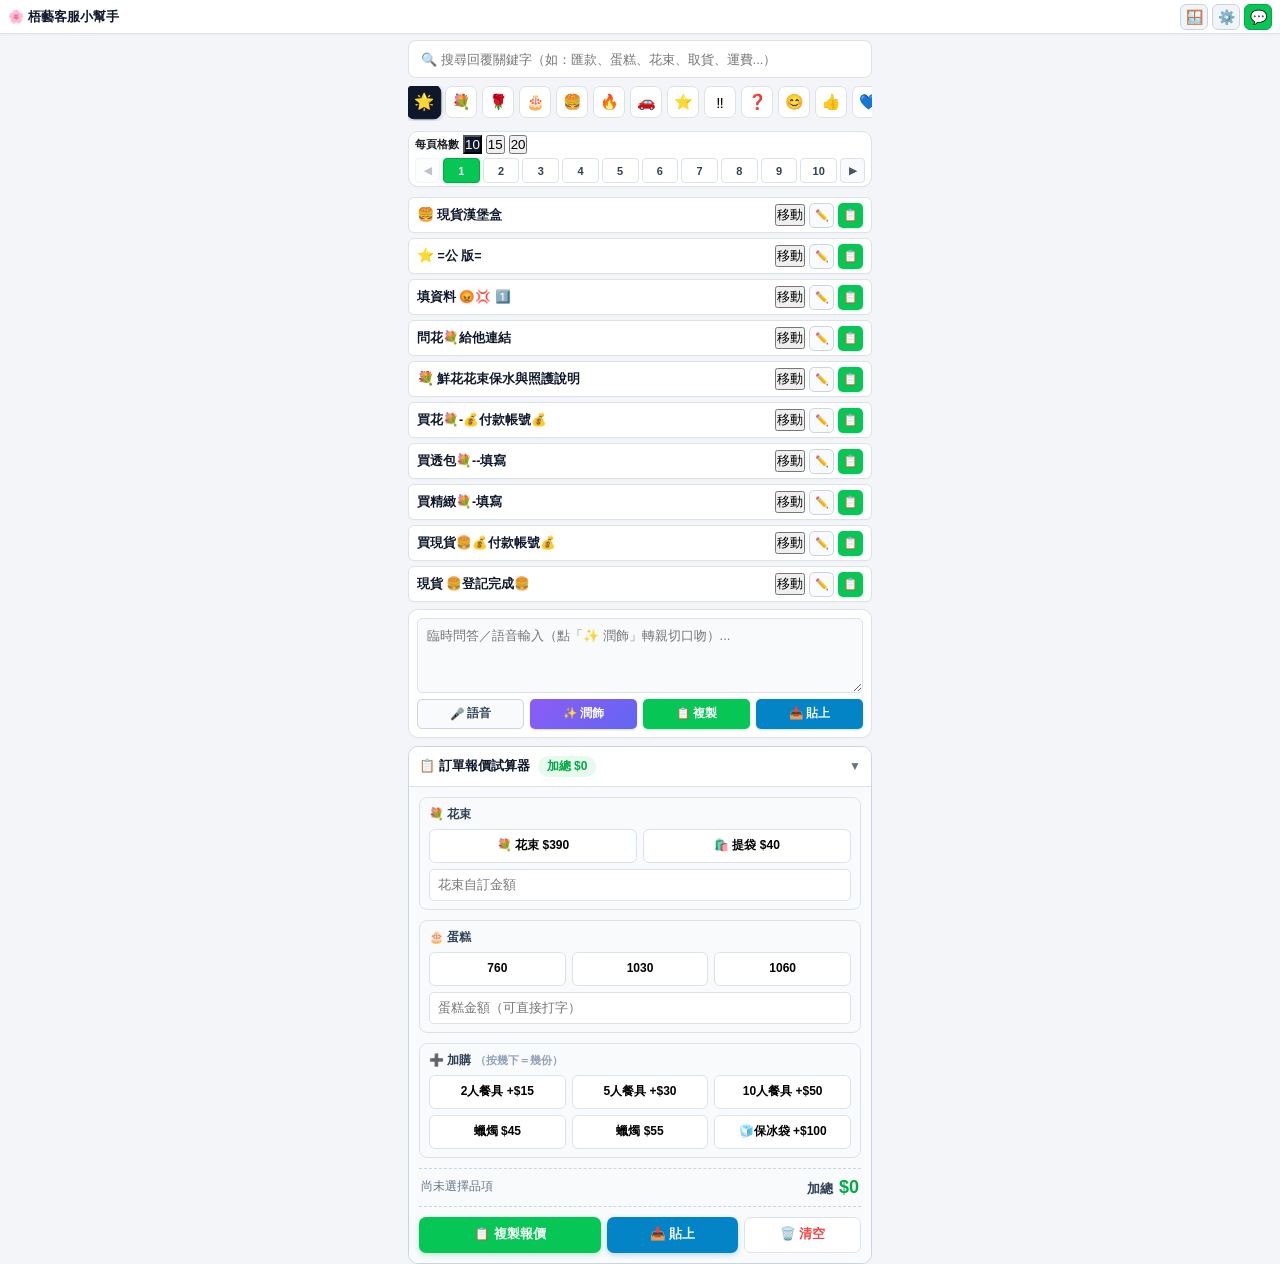
==== commit 73698e89: "以移動按鈕取代長按三秒 Co-authored-by: wuyi-studio <wuyi-studio@users.noreply.github.com>" ====
--- a/wuyi-quick-reply-extension/sidepanel.html
+++ b/wuyi-quick-reply-extension/sidepanel.html
@@ -293,11 +293,12 @@
       <!-- 1. 本頁快速微調順序 -->
       <div style="margin-bottom:14px; background:#fff; border:1px solid #e2e8f0; border-radius:7px; padding:9px 11px;">
         <div style="font-size:11.5px; font-weight:700; color:#334155; margin-bottom:6px;">⚡ 本頁快速微調順序：</div>
+        <div id="moveHiddenHint" style="font-size:12px; color:#0369a1; margin-bottom:6px;"></div>
         <div style="display:grid; grid-template-columns: 1fr 1fr 1fr 1fr; gap:5px;">
-          <button type="button" class="btn-reset-data" style="padding:6px 2px; font-size:11.5px; text-align:center;" data-on-click="moveSlotRelative(-1)">⬆️ 上移</button>
-          <button type="button" class="btn-reset-data" style="padding:6px 2px; font-size:11.5px; text-align:center;" data-on-click="moveSlotRelative(1)">⬇️ 下移</button>
-          <button type="button" class="btn-reset-data" style="padding:6px 2px; font-size:11.5px; text-align:center;" data-on-click="moveSlotToExtremes('top')">🔝 移到最前</button>
-          <button type="button" class="btn-reset-data" style="padding:6px 2px; font-size:11.5px; text-align:center;" data-on-click="moveSlotToExtremes('bottom')">🔚 移到最後</button>
+          <button type="button" id="moveUp" class="btn-reset-data" style="padding:6px 2px; font-size:11.5px; text-align:center;" data-on-click="moveSlotRelative(-1)">⬆️ 上移</button>
+          <button type="button" id="moveDown" class="btn-reset-data" style="padding:6px 2px; font-size:11.5px; text-align:center;" data-on-click="moveSlotRelative(1)">⬇️ 下移</button>
+          <button type="button" id="moveTop" class="btn-reset-data" style="padding:6px 2px; font-size:11.5px; text-align:center;" data-on-click="moveSlotToExtremes('top')">🔝 移到最前</button>
+          <button type="button" id="moveBottom" class="btn-reset-data" style="padding:6px 2px; font-size:11.5px; text-align:center;" data-on-click="moveSlotToExtremes('bottom')">🔚 移到最後</button>
         </div>
       </div>
 
--- a/wuyi-quick-reply-extension/sidepanel.css
+++ b/wuyi-quick-reply-extension/sidepanel.css
@@ -717,22 +717,6 @@
       background: #f0fdf4 !important;
       border-color: var(--primary) !important;
       transform: scale(0.985);
-    }
-
-    .reply-card.pressing::after {
-      content: '';
-      position: absolute;
-      left: 0;
-      bottom: 0;
-      height: 3.5px;
-      background: linear-gradient(90deg, var(--primary), #8b5cf6);
-      width: 0%;
-      animation: longPressBar 3s linear forwards;
-    }
-
-    @keyframes longPressBar {
-      0% { width: 0%; }
-      100% { width: 100%; }
     }
 
     .reply-card.dragging {
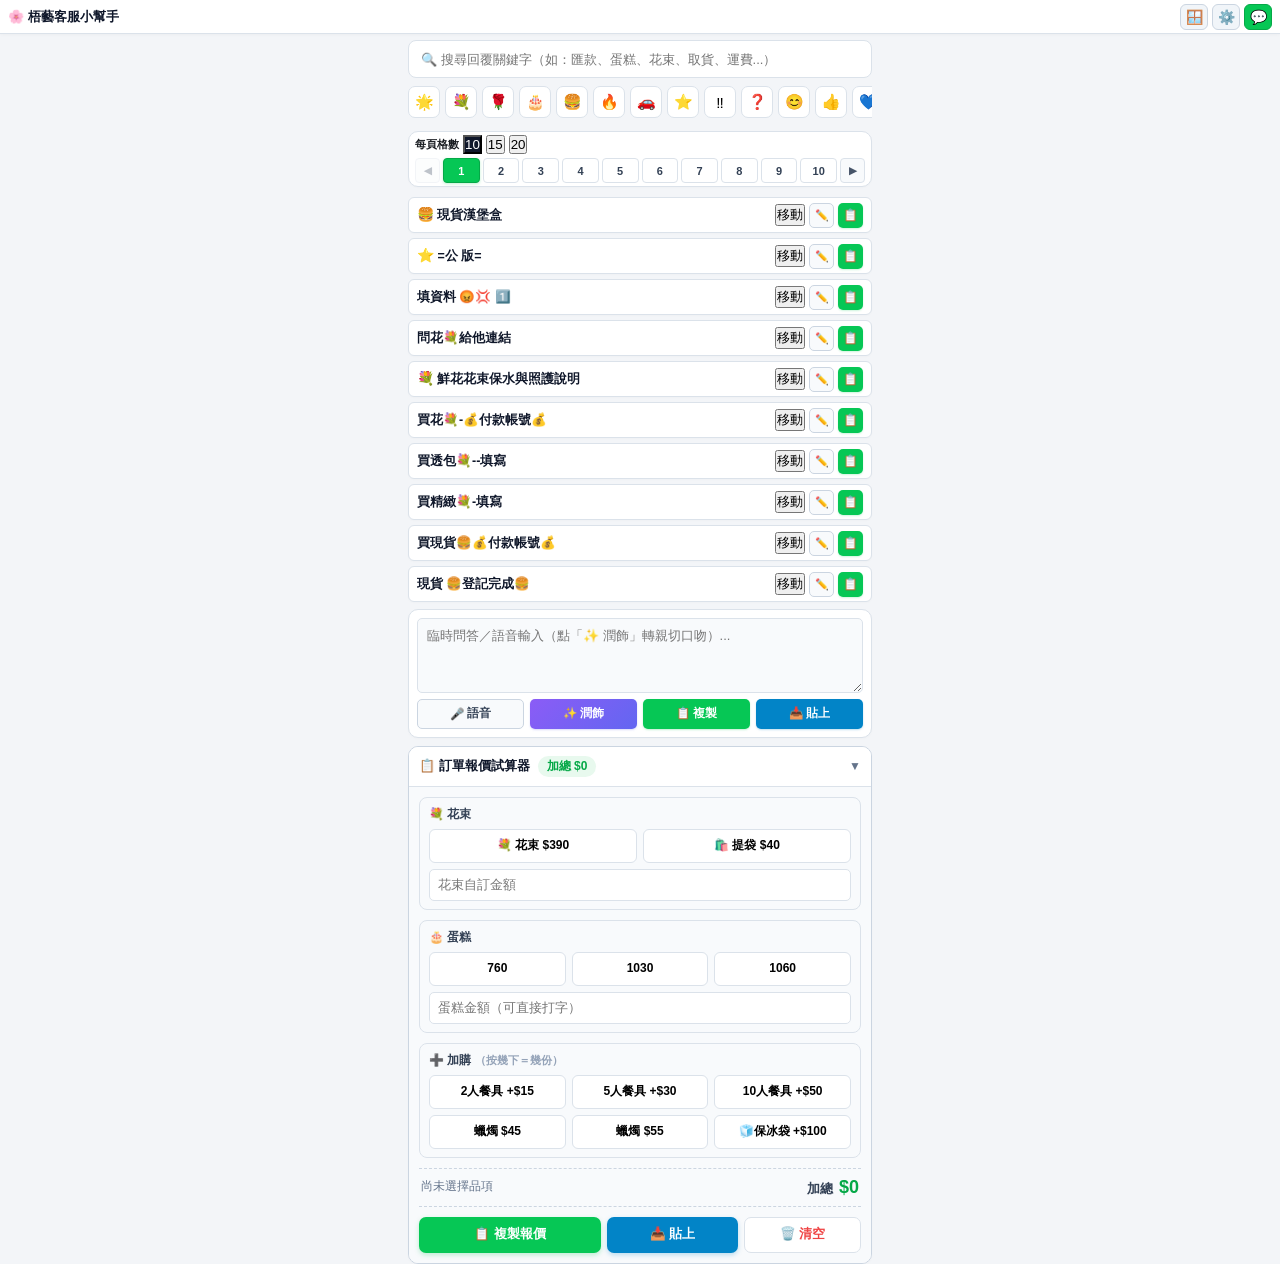
==== commit e6fcd601: "記住類別順序並同步新增與編輯下拉 Co-authored-by: wuyi-studio <wuyi-studio@users.noreply.github.com>" ====
--- a/wuyi-quick-reply-extension/sidepanel.html
+++ b/wuyi-quick-reply-extension/sidepanel.html
@@ -26,22 +26,7 @@
       <!-- 搜尋與分類膠囊 (純 EMOJI) -->
       <div class="search-filter-row">
         <input type="text" class="search-input-box" id="searchInput" placeholder="🔍 搜尋回覆關鍵字（如：匯款、蛋糕、花束、取貨、運費...）" data-on-input="filterReplies()">
-        <div class="category-pills">
-          <button type="button" class="cat-pill active" data-on-click="selectCategory('all', this)">🌟</button>
-          <button type="button" class="cat-pill" data-on-click="selectCategory('💐', this)">💐</button>
-          <button type="button" class="cat-pill" data-on-click="selectCategory('🌹', this)">🌹</button>
-          <button type="button" class="cat-pill" data-on-click="selectCategory('🎂', this)">🎂</button>
-          <button type="button" class="cat-pill" data-on-click="selectCategory('🍔', this)">🍔</button>
-          <button type="button" class="cat-pill" data-on-click="selectCategory('🔥', this)">🔥</button>
-          <button type="button" class="cat-pill" data-on-click="selectCategory('🚗', this)">🚗</button>
-          <button type="button" class="cat-pill" data-on-click="selectCategory('⭐️', this)">⭐️</button>
-          <button type="button" class="cat-pill" data-on-click="selectCategory('‼️', this)">‼️</button>
-          <button type="button" class="cat-pill" data-on-click="selectCategory('❓', this)">❓</button>
-          <button type="button" class="cat-pill" data-on-click="selectCategory('😊', this)">😊</button>
-          <button type="button" class="cat-pill" data-on-click="selectCategory('👍', this)">👍</button>
-          <button type="button" class="cat-pill" data-on-click="selectCategory('💙', this)">💙</button>
-          <button type="button" class="cat-pill" data-on-click="selectCategory('❤️', this)">❤️</button>
-        </div>
+        <div class="category-pills" id="categoryPills"></div>
       </div>
 
       <!-- 10 頁切換列 (極簡單列) -->
@@ -147,6 +132,7 @@
       </div>
 
       <!-- 分頁切換 -->
+      <div id="categoryOrderEditor"></div>
       <div class="modal-tab-bar">
         <button type="button" class="modal-tab-btn active" id="tabBtnBatch" data-on-click="switchModalTab('batch')">📥 10 筆匯入設定</button>
         <button type="button" class="modal-tab-btn" id="tabBtnSingle" data-on-click="switchModalTab('single')">➕ 新增單筆</button>
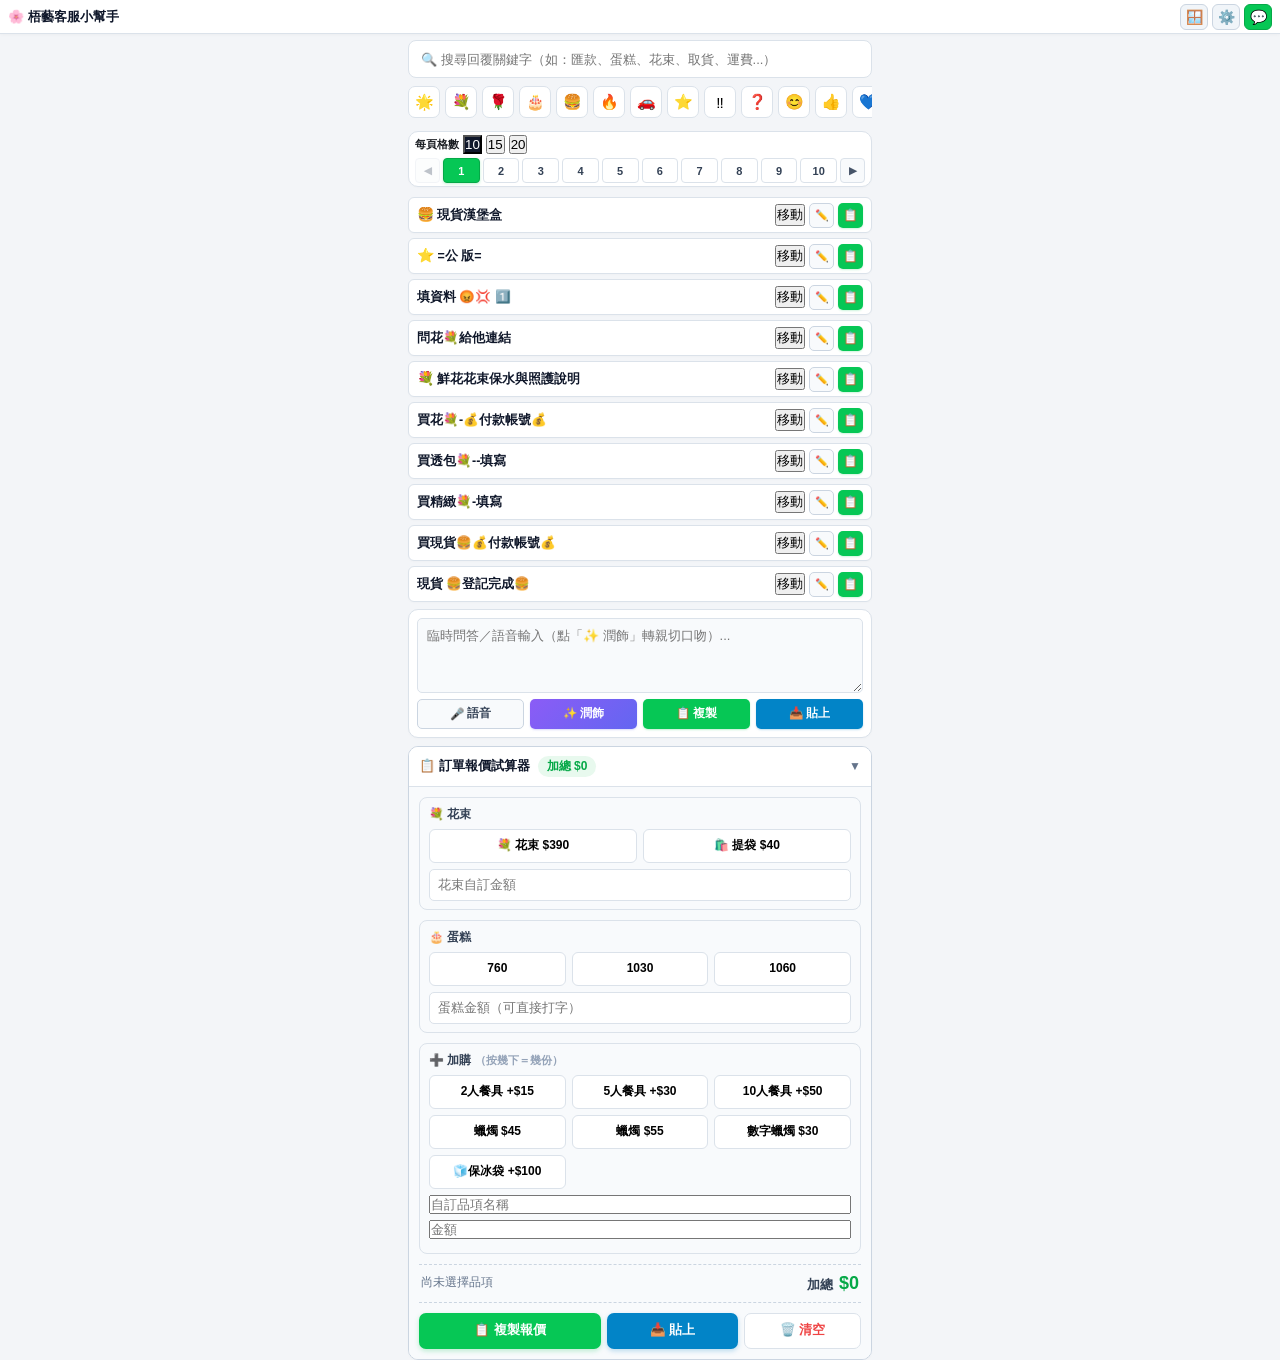
==== commit b0415a3f: "接上數字蠟燭與自訂加購 Co-authored-by: wuyi-studio <wuyi-studio@users.noreply.github.com>" ====
--- a/wuyi-quick-reply-extension/sidepanel.html
+++ b/wuyi-quick-reply-extension/sidepanel.html
@@ -103,8 +103,12 @@
               <button type="button" class="btn-addon-cycle" id="btnU10" data-on-click="cycleAddon('u10', 50, '10人餐具')">10人餐具 +$50</button>
               <button type="button" class="btn-addon-cycle" id="btnC45" data-on-click="cycleAddon('c45', 45, '蠟燭$45')">蠟燭 $45</button>
               <button type="button" class="btn-addon-cycle" id="btnC55" data-on-click="cycleAddon('c55', 55, '蠟燭$55')">蠟燭 $55</button>
+              <button type="button" class="btn-addon-cycle" id="btnC30" data-on-click="cycleAddon('c30', 30, '數字蠟燭')">數字蠟燭 $30</button>
               <button type="button" class="btn-addon-cycle" id="btnIce" data-on-click="toggleIceBag()">🧊保冰袋 +$100</button>
             </div>
+            <input id="customAddonName" type="text" data-on-input="onCustomAddonInput()" placeholder="自訂品項名稱">
+            <input id="customAddonAmount" type="text" inputmode="numeric" data-on-input="onCustomAddonInput()" placeholder="金額">
+            <div id="customAddonError"></div>
           </div>
 
           <div class="sp-q-total">
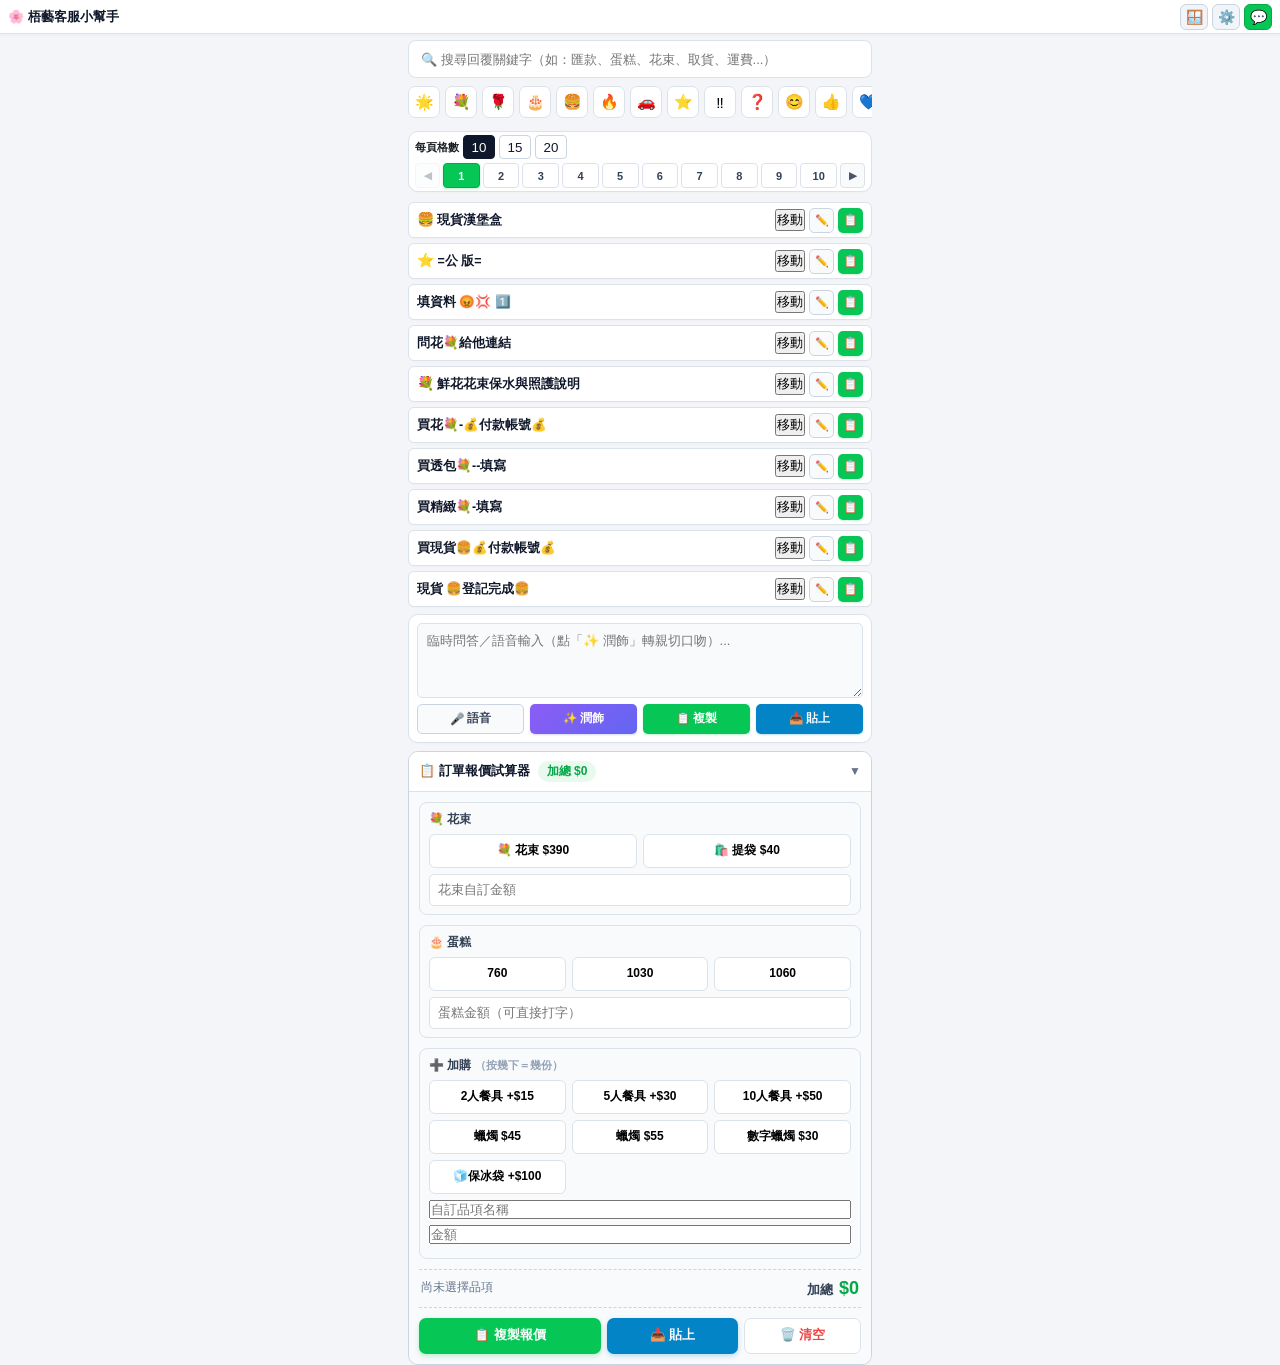
==== commit 834a1073: "阻止原始格式頁被移動覆蓋，並接上備份匯入匯出 Co-authored-by: wuyi-studio <wuyi-studio@users.noreply.github.com>" ====
--- a/wuyi-quick-reply-extension/sidepanel.html
+++ b/wuyi-quick-reply-extension/sidepanel.html
@@ -138,7 +138,7 @@
       <!-- 分頁切換 -->
       <div id="categoryOrderEditor"></div>
       <div class="modal-tab-bar">
-        <button type="button" class="modal-tab-btn active" id="tabBtnBatch" data-on-click="switchModalTab('batch')">📥 10 筆匯入設定</button>
+        <button type="button" class="modal-tab-btn active" id="tabBtnBatch" data-on-click="switchModalTab('batch')">📥 20 格匯入設定</button>
         <button type="button" class="modal-tab-btn" id="tabBtnSingle" data-on-click="switchModalTab('single')">➕ 新增單筆</button>
         <button type="button" class="modal-tab-btn" id="tabBtnList" data-on-click="switchModalTab('list')">📝 現有回覆清單</button>
       </div>
@@ -153,7 +153,7 @@
         </div>
 
         <div style="font-size:11.5px; color:#64748b; margin-bottom:6px; display:flex; justify-content:space-between; align-items:center;">
-          <span>正在編輯：<b id="editingPageLabel" style="color:var(--primary-dark);">第 1 頁（欄位 #1 ~ #10）</b></span>
+          <span>正在編輯：<b id="editingPageLabel" style="color:var(--primary-dark);">第 1 頁（欄位 #1 ~ #20）</b></span>
           <button type="button" class="btn-reset-data" style="padding:1px 6px; font-size:10.5px;" data-on-click="clearCurrentModalPageSlots()">清空本頁 10 格</button>
         </div>
         
@@ -168,7 +168,7 @@
             <input type="file" id="backupFileInput" accept=".json" style="display:none;" data-on-change="handleImportFile(event)">
             <button type="button" class="btn-reset-data" data-on-click="resetToDefaultReplies()">🔄 恢復官方</button>
           </div>
-          <button type="button" class="btn-primary-modal" data-on-click="saveCurrentModalPageSlots()">💾 儲存本頁 10 筆回覆</button>
+          <button type="button" class="btn-primary-modal" data-on-click="saveCurrentModalPageSlots()">💾 儲存本頁 20 格</button>
         </div>
       </div>
 
--- a/wuyi-quick-reply-extension/sidepanel.css
+++ b/wuyi-quick-reply-extension/sidepanel.css
@@ -551,7 +551,8 @@
 
     /* 10 頁導航切換條 (極簡單行) */
     .slots-per-page { display: flex; gap: 4px; align-items: center; font-size: 11px; font-weight: 700; margin-bottom: 4px; }
-    .slots-per-page button.active { background: #0f172a; color: #fff; }
+    .slots-per-page button { border: 1px solid #cbd5e1; background: #fff; color: #0f172a; border-radius: 4px; min-width: 32px; height: 24px; }
+    .slots-per-page button.active { background: #0f172a; color: #fff; border-color: #0f172a; }
     .page-num-btn .hidden-dot { width: 5px; height: 5px; border-radius: 50%; background: #0284c7; display: inline-block; margin-left: 2px; }
     .hidden-slot-badge { font-size: 10px; color: #0284c7; font-weight: 700; }
     .hidden-notice { font-size: 12px; color: #0369a1; background: #f0f9ff; border: 1px solid #bae6fd; border-radius: 6px; padding: 6px 8px; }
@@ -711,12 +712,6 @@
     .reply-card:hover {
       border-color: var(--primary);
       box-shadow: 0 1px 4px rgba(6, 199, 85, 0.08);
-    }
-
-    .reply-card.pressing {
-      background: #f0fdf4 !important;
-      border-color: var(--primary) !important;
-      transform: scale(0.985);
     }
 
     .reply-card.dragging {
